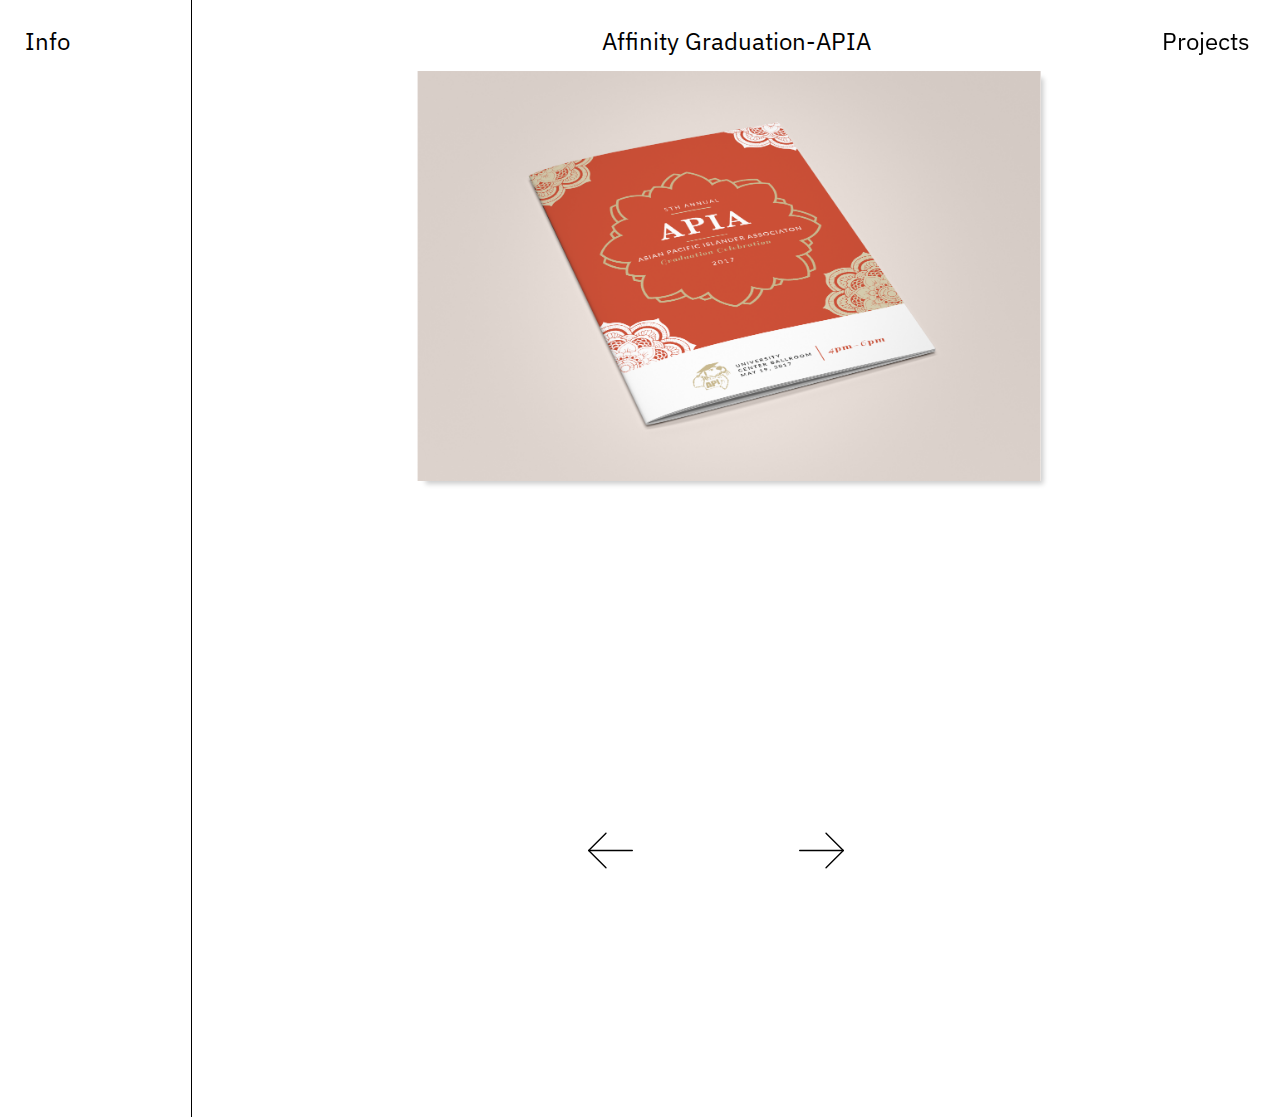
==== affinity.html @ 4284af56 "website structure" ====
<html>
  <head>
    <title>Diana Mejia</title>


    <meta charset="utf-8">
    <meta name="viewport" content="width=device-width, initial-scale=1">

    <link href="assets/css/styles.css" media="all" rel="stylesheet" />
    <link rel="shortcut icon" href="" />
    <script src="https://ajax.googleapis.com/ajax/libs/jquery/1.11.1/jquery.min.js"></script>
    <link href="https://fonts.googleapis.com/css?family=IBM+Plex+Sans" rel="stylesheet">
  </head>
  
<body>

  <div class="wrapper">
    <div class="column sideBar">
     <a class="infoButton" href="#">Info</a> 
     <div class="infoBox">
      <div class="infoBox_content"> 
        <br><br>
        California State Univeristy, Monterey Bay (CSUMB) Affinity graduations honor CSUMB graduates who come from historically marginalized backgrounds. The eight Affinity Graduations center the identities of Asian & Pacific Islander, students with dis/abilities, LGBTQ+, Undocumented, Black, Veteran, Native American, , and Chicanx/Latinx graduates and their communities.
        <br><br>
        I worked collaboratively with some of these communities including the Asian Pacific Islander Association to complete the program for their annual graduation ceremony.


        
      


      </div>
     </div>
    </div>

    <div class="column projectsList projectsSlide">
      <div class="projectsBox">
        <div class="projectsBox_Content">
          <span class="diana"></span>
          <span class="projectTitle">Affinity Graduation-APIA</span>
          <div class="imgContainer">
            <div class="img-wrap current"><img class="projectImages img1" src="assets/img/affinity/01.png" alt="affinity" height="250" width="200"></div>
            <div class="img-wrap"><img class="projectImages img2" src="assets/img/affinity/02.png" alt="affinity" height="400" width="400"></div>
            <div class="img-wrap"><img class="projectImages img3" src="assets/img/affinity/03.png" alt="affinity" height="200" width="200"></div>
            <div class="img-wrap"><img class="projectImages img4" src="assets/img/affinity/04.png" alt="affinity" height="400" width="400"></div>
            <div class="img-wrap"><img class="projectImages img5" src="assets/img/affinity/05.png" alt="affinity" height="200" width="200"></div> 
              

          </div>

          <div class="navArrows">
            <a href="#" class="backLink"><img class="backButton" src="assets/img/nav-icons/back.svg" width="45" height="45"></a>
            <a href="#" class="nextLink"><img class="nextButton" src="assets/img/nav-icons/next.svg" width="45" height="45"></a>
          </div>
      </div>
      </div>
    </div>

    <div class="closeButton">
     <a href="index.html">Projects</a> 
   <!-- <a href="index.html"><img src="assets/img/nav-icons/close.svg" height="24" width="24"></a> -->
    </div>


  </div>

  <script src="assets/js/app.js"></script>

</body>
</html>
---- assets/css/styles.css ----
body{
  font-family:'IBM Plex Sans', sans-serif;
  font-size: 24px;
  margin: 0;
  padding: 0;
}

body.colorBackground{
  background: linear-gradient(to right,#F2DDD0, #fff, #FDDDD0,#FDDDC0);
	background-size: 400% 400%;
	-webkit-animation: Gradient 20s ease infinite;
	-moz-animation: Gradient 20s ease infinite;
	animation: Gradient 20s ease infinite;
}

@-webkit-keyframes Gradient {
	0% {
		background-position: 0% 50%
	}
	50% {
		background-position: 100% 50%
	}
	100% {
		background-position: 0% 50%
	}
}

@-moz-keyframes Gradient {
	0% {
		background-position: 0% 50%
	}
	50% {
		background-position: 100% 50%
	}
	100% {
		background-position: 0% 50%
	}
}

@keyframes Gradient {
	0% {
		background-position: 0% 50%
	}
	50% {
		background-position: 100% 50%
	}
	100% {
		background-position: 0% 50%
	}
}

.wrapper{
  width:100%;
  margin:0 auto;
  max-width:1400px;
}

/*html:hover .cursor{  
  opacity:1;
  cursor: none;
  z-index:1;
}


.cursor { 
  height: 20px;
  width: 20px;
  border-radius: 20px;
  background-color: #202526;
  position: absolute;
  opacity:0;
}*/

*{ box-sizing:border-box;}

div{
  vertical-align:top;
}

a{
  text-decoration:none;
  color:#000;
  cursor: pointer;
}
a:hover{
  text-decoration:underline;
}

.swapText{
  font-weight:bold;
}

.swapText:hover {
  font-size: 0;
  line-height: 0; 
}

.swapText:hover:before {
  content: attr(data-hover);
  font-size:18px;
  line-height: 25px;
  
}

.diana{
  text-transform:uppercase;
  font-size:18px;
  letter-spacing:1px;
  
}


/* projectLink hover + projectThumbnails */
.projectThumbnail { 
  position:absolute;
  top:100px;
  margin-left:200px;
  opacity:0;
}

.projectLink:hover>.projectThumbnail{
  opacity: 1;
  transition: all 600ms ease;

}

.unfoldLink:hover>.unfoldThumbnail { 
  display: block; 
}

.vegainsLink:hover>.vegainsThumbnail { 
  display: block; 
}

.mineralsLink:hover>.mineralsThumbnail { 
  display: block; 
}

.exaltLink:hover>.exaltThumbnail { 
  display: block; 
}

.compassLink:hover>.compassThumbnail { 
  display: block; 
}

.roadstersLink:hover>.roadstersThumbnail { 
  display: block; 
}

.affinityLink:hover>.affinityThumbnail { 
  display: block; 
}

.fnmLink:hover>.fnmThumbnail { 
  display: block; 
}

.imgContainer {
  position: relative;
}

.projectImages{
  width: 60%;
  height: auto;
  position: absolute;
  top:0;
  left: 50%;
  transform: translateX(-50%);
  box-shadow: 5px 5px 5px -2px rgba(0,0,0,0.2);
}

.img-wrap {
  position: relative;
  display: none;
}

.current {
  display: block;
}

/* navigation icons */
.closeButton{
  position:fixed;
  margin-top: 5px;
  right: 30px;
  top: 25px;
  margin: 0;
  padding: 0;
}
.navArrows{
  position:fixed;
  bottom: 20px;
  right: 20px;
  width: 85%;
  transition: all 300ms ease;

}
.nextButton{
  margin-top:625px;
  right:30px;
  text-align:center;
}

.backButton{
  margin-top:625px;
  right:850px;
  text-align:center;
  /* display:none; */
  
}

.backlink, .nextlink{
  padding:0 80px 0 80px;
  /* top right bottom left*/
}

/* Responsive Columns sideBar + projectsList */

.column{
  display:inline-block; 
  padding:25px; 
  float:left;
}

.sideBar{
  border-right:solid #000 1px;
  height:auto;
  width:15%;
  transition: all 300ms ease;
  overflow: auto;
}

.sideBar-images{
  text-align:center; 
}

.sideBar.expanded {
  width: 40%;
  height:100%;
  /*background-color:#f8f8f8;*/  
}

.projectsTitles{
  list-style:none;
  padding: 0;
  font-size:30px;
  font-weight: 300;
}


.projectsList {
  width:85%;
  height:auto;
  /* padding:25px 0px 0px 100px;  */
  transition: all 300ms ease;
}

.projectsList.collapsed {
  width: 60%;
}

.navArrows.collapsed {
  width: 60%;
}

.projectsSlide{
  width:85%;
  /* padding: 25px 0px 0px 100px; */
  text-align: center;
 /* top right bottom left*/
 }


.infoButton,.aboutButton{
  text-decoration:none;
  color:black;
  font-size:24px;
}

.infoBox{
 overflow-y: scroll;
 overflow-x:hidden;
 z-index:-1;
}

.infoBox_content{
  font-size:18px;
  max-width:450px;
  opacity: 0;
  transition: all 300ms ease;
}

.expanded .infoBox_content{
  opacity: 1;
}


@media only screen and (max-width:768px){
  .wrapper{
    max-width:500px;
  }
  
  .column {
    max-width: 500px;
  }
  
  .projectsList, .sideBar, .expanded, .collapsed { 
    width: 100% !important;
    height: auto;  
    border:none;
    display: block;
  }

  .aboutSideBar{
    border-bottom: 1px solid #000;
  }

  .projectsList{
    padding:25px;
  }

  .projectsList.collapsed {
    display: none;
  }

  .projectsList a{
   font-size:24px;
  }

  .sidebar.expanded .projectsList{
    overflow:hidden;
  }

  .infoBox {
    height: 0;
    overflow: hidden;
  }

  .sidebar.expanded .infoBox {
    height: auto;
  }

  .projectImages{
    width:100%;
    height: auto;
  }

  .projectLink:hover>.projectThumbnail{
    opacity: 0;
  }

  .closeButton{
    position:fixed;
    margin-top: 5px;
    right: 30px;
    top: 25px;
    margin: 0;
    padding: 0;
  }

  .backlink, .nextlink{
    padding:0;
    /* top right bottom left*/
  }

  .nextButton{
    position:relative;
    margin-top:450px;
    right:-130px;
  }
  
  .backButton{
    position:relative;
    margin-top:450px;
    right:130px;  
  }
}
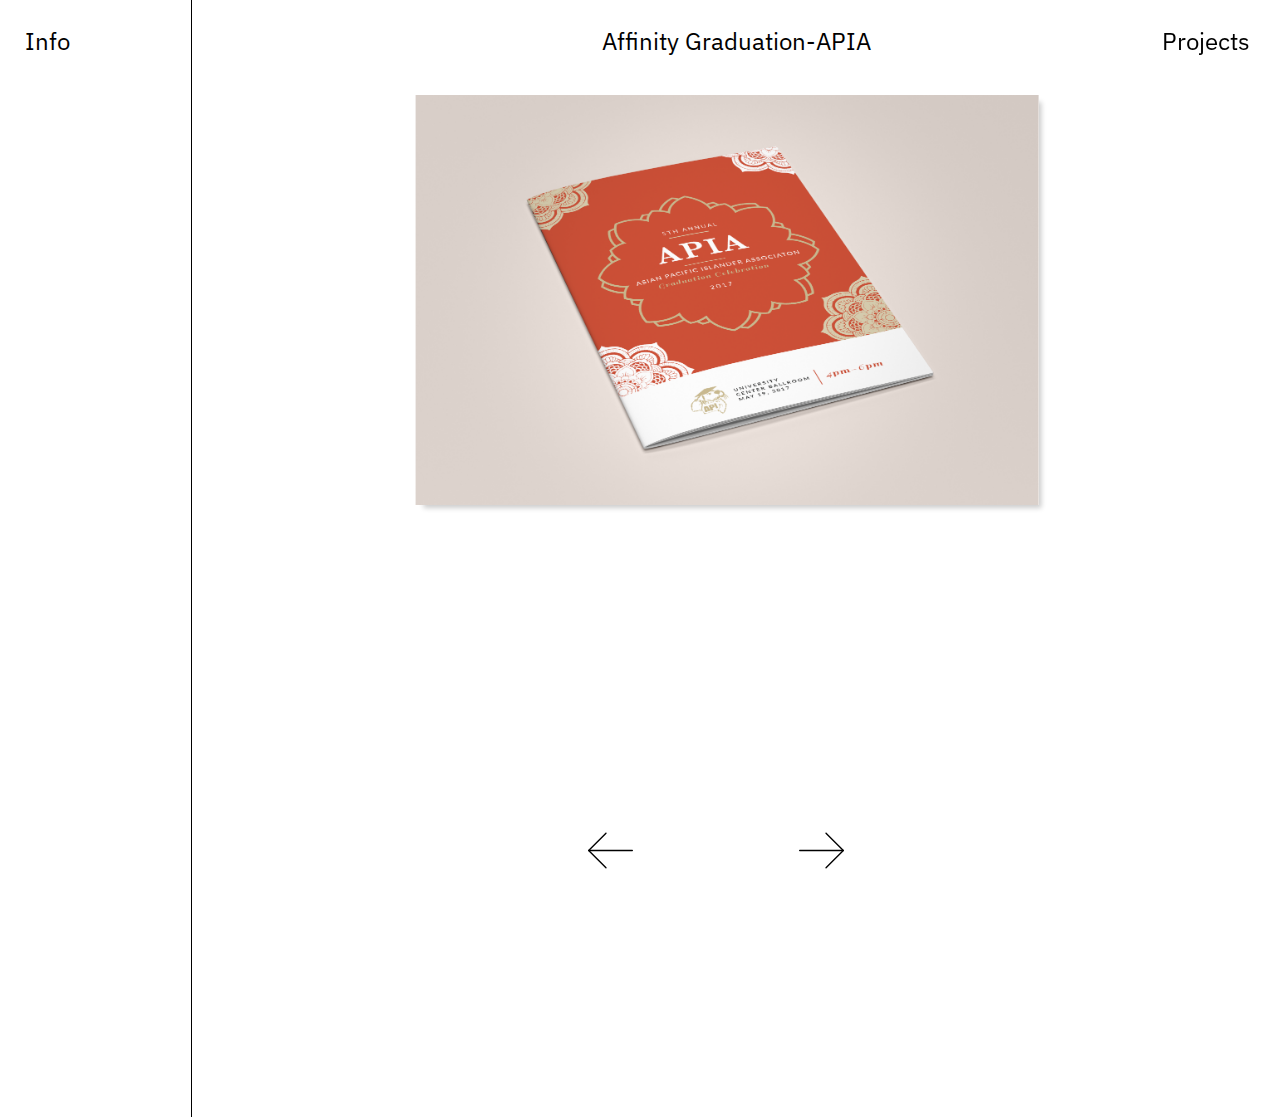
==== commit 01468516: "project description update" ====
--- a/affinity.html
+++ b/affinity.html
@@ -7,7 +7,7 @@
     <meta name="viewport" content="width=device-width, initial-scale=1">
 
     <link href="assets/css/styles.css" media="all" rel="stylesheet" />
-    <link rel="shortcut icon" href="" />
+    <link rel="shortcut icon" href="assets/img/nav-icons/square.png" />
     <script src="https://ajax.googleapis.com/ajax/libs/jquery/1.11.1/jquery.min.js"></script>
     <link href="https://fonts.googleapis.com/css?family=IBM+Plex+Sans" rel="stylesheet">
   </head>
@@ -20,9 +20,15 @@
      <div class="infoBox">
       <div class="infoBox_content"> 
         <br><br>
-        California State Univeristy, Monterey Bay (CSUMB) Affinity graduations honor CSUMB graduates who come from historically marginalized backgrounds. The eight Affinity Graduations center the identities of Asian & Pacific Islander, students with dis/abilities, LGBTQ+, Undocumented, Black, Veteran, Native American, , and Chicanx/Latinx graduates and their communities.
+        California State University, Monterey Bay (CSUMB) Affinity graduations honor
+        CSUMB graduates who come from historically marginalized backgrounds. The eight 
+        Affinity Graduations center the identities of Asian & Pacific Islander, 
+        students with dis/abilities, LGBTQ+, Undocumented, Black, Veteran, Native 
+        American, and Chicanx/Latinx graduates and their communities. 
         <br><br>
-        I worked collaboratively with some of these communities including the Asian Pacific Islander Association to complete the program for their annual graduation ceremony.
+        I worked collaboratively with some of these communities including the Asian 
+        Pacific Islander Association to complete the program for their annual 
+        graduation ceremony.
 
 
         
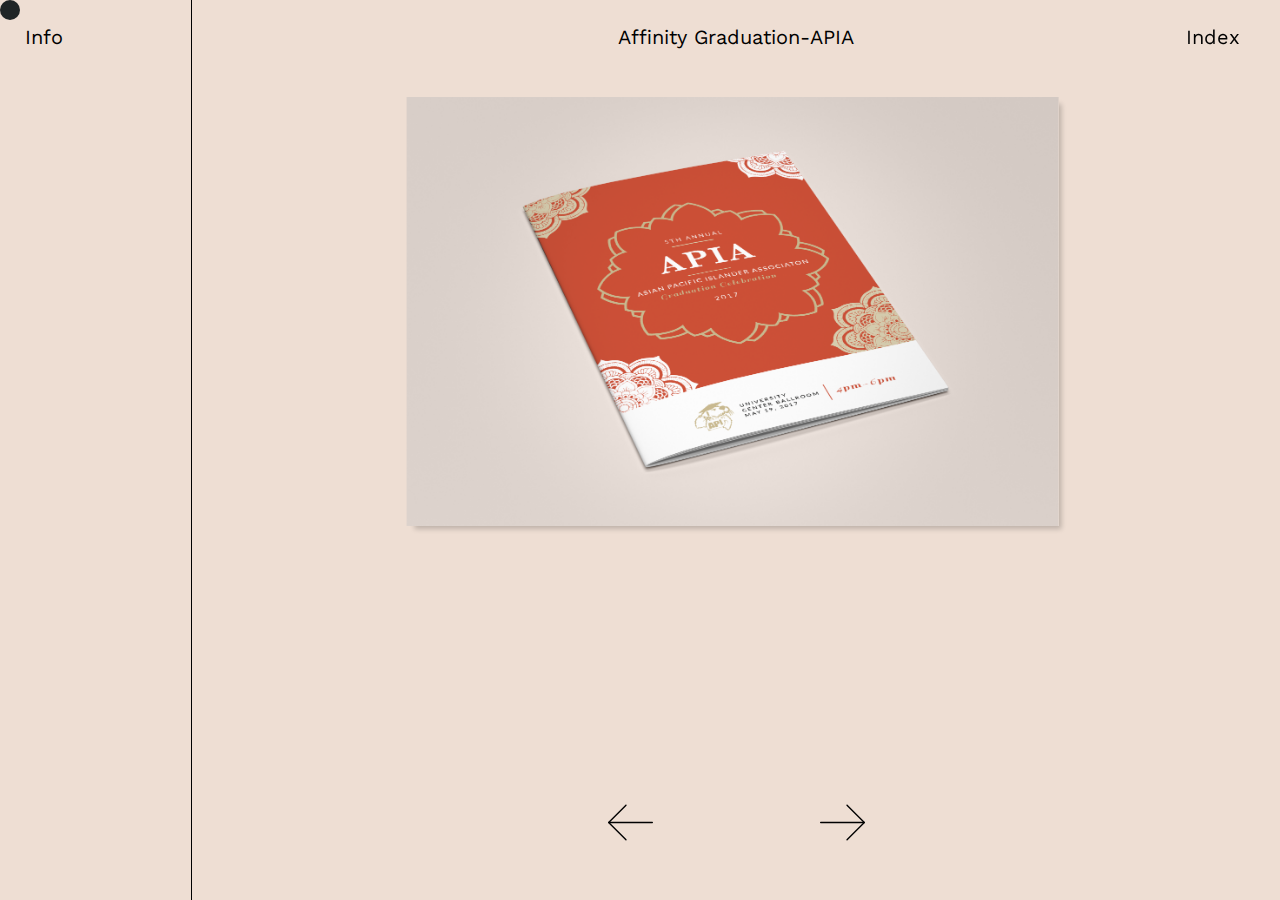
==== commit f4e17b11: "styles + hover images (stacking) updates" ====
--- a/affinity.html
+++ b/affinity.html
@@ -1,18 +1,22 @@
 <html>
   <head>
-    <title>Diana Mejia</title>
+    <title>Diana Mejia| Affinity APIA</title>
 
 
     <meta charset="utf-8">
     <meta name="viewport" content="width=device-width, initial-scale=1">
 
     <link href="assets/css/styles.css" media="all" rel="stylesheet" />
-    <link rel="shortcut icon" href="assets/img/nav-icons/square.png" />
+    <link rel="shortcut icon" href="assets/img/nav-icons/black_circle.png" />
+
     <script src="https://ajax.googleapis.com/ajax/libs/jquery/1.11.1/jquery.min.js"></script>
     <link href="https://fonts.googleapis.com/css?family=IBM+Plex+Sans" rel="stylesheet">
+    <link href="https://fonts.googleapis.com/css?family=Work+Sans" rel="stylesheet">
+
+    <div class="cursor"></div>
   </head>
   
-<body>
+<body class="affinity">
 
   <div class="wrapper">
     <div class="column sideBar">
@@ -63,7 +67,7 @@
     </div>
 
     <div class="closeButton">
-     <a href="index.html">Projects</a> 
+     <a href="index.html">Index</a> 
    <!-- <a href="index.html"><img src="assets/img/nav-icons/close.svg" height="24" width="24"></a> -->
     </div>
 
--- a/assets/css/styles.css
+++ b/assets/css/styles.css
@@ -1,52 +1,40 @@
 body{
-  font-family:'IBM Plex Sans', sans-serif;
-  font-size: 24px;
+  /* font-family:'IBM Plex Sans', sans-serif;  */
+  font-family: 'Work Sans', sans-serif;
+  background-color:rgb(247, 234, 207); 
+  font-weight:400; 
+  font-size: 20px;
   margin: 0;
   padding: 0;
-}
-
-body.colorBackground{
-  background: linear-gradient(to right,#F2DDD0, #fff, #FDDDD0,#FDDDC0);
-	background-size: 400% 400%;
-	-webkit-animation: Gradient 20s ease infinite;
-	-moz-animation: Gradient 20s ease infinite;
-	animation: Gradient 20s ease infinite;
-}
-
-@-webkit-keyframes Gradient {
-	0% {
-		background-position: 0% 50%
-	}
-	50% {
-		background-position: 100% 50%
-	}
-	100% {
-		background-position: 0% 50%
-	}
-}
-
-@-moz-keyframes Gradient {
-	0% {
-		background-position: 0% 50%
-	}
-	50% {
-		background-position: 100% 50%
-	}
-	100% {
-		background-position: 0% 50%
-	}
-}
-
-@keyframes Gradient {
-	0% {
-		background-position: 0% 50%
-	}
-	50% {
-		background-position: 100% 50%
-	}
-	100% {
-		background-position: 0% 50%
-	}
+  cursor: none !important;
+}
+
+ body.backgroundColor{
+   background-color:rgb(247, 234, 207); 
+}
+
+body.unfold{
+  background-color: #F8E5DB; 
+}
+
+body.minerals{
+  background-color: #E1EAEB;
+}
+
+body.fnm{
+  background-color: #F4DDD7;
+}
+
+body.vegains{
+  background-color: #DEE1D6;
+}
+
+body.affinity{
+  background-color: #EEDED3;
+}
+
+body.compass{
+  background-color: #D7DFE1;
 }
 
 .wrapper{
@@ -55,12 +43,11 @@
   max-width:1400px;
 }
 
-/*html:hover .cursor{  
+html:hover .cursor{   
   opacity:1;
-  cursor: none;
+  cursor: none !important;
   z-index:1;
 }
-
 
 .cursor { 
   height: 20px;
@@ -69,73 +56,98 @@
   background-color: #202526;
   position: absolute;
   opacity:0;
-}*/
+}
 
 *{ box-sizing:border-box;}
 
 div{
   vertical-align:top;
+}
+.diana{
+  position:fixed;
+  /* transform: rotate(-90deg); */
+  right: 30px;
+  margin-top: 5px;
+  top: 25px;
+  /* text-transform:uppercase; */
+}
+
+.dianaLink:hover{
+  text-decoration:none;
 }
 
 a{
   text-decoration:none;
   color:#000;
-  cursor: pointer;
-}
+  font-weight:400;  
+  cursor: none !important;
+}
+
 a:hover{
-  text-decoration:underline;
-}
-
-.swapText{
-  font-weight:bold;
-}
-
-.swapText:hover {
-  font-size: 0;
-  line-height: 0; 
-}
-
-.swapText:hover:before {
-  content: attr(data-hover);
-  font-size:18px;
-  line-height: 25px;
-  
-}
-
-.diana{
+  border-bottom: 2px dotted currentColor;
+}
+
+/* projectLink hover + projectThumbnails */
+
+.projectSubtitle{
   text-transform:uppercase;
-  font-size:18px;
-  letter-spacing:1px;
-  
-}
-
-
-/* projectLink hover + projectThumbnails */
+  font-size:14px;
+  opacity:0;
+  line-height: 0;
+}
+
 .projectThumbnail { 
   position:absolute;
   top:100px;
-  margin-left:200px;
+  margin-left:350px;
   opacity:0;
 }
 
 .projectLink:hover>.projectThumbnail{
   opacity: 1;
-  transition: all 600ms ease;
-
+  transition: all 900ms ease;
 }
 
 .unfoldLink:hover>.unfoldThumbnail { 
   display: block; 
 }
 
+.unfoldLink:hover:before { 
+  content: '';
+  position: fixed;
+  display: block;
+  top: 0; bottom: 0; left: 0; right: 0;
+  z-index: -1;
+  background-color: #F8E5DB;
+}
+
 .vegainsLink:hover>.vegainsThumbnail { 
   display: block; 
 }
 
+.vegainsLink:hover:before { 
+  content: '';
+  position: fixed;
+  display: block;
+  top: 0; bottom: 0; left: 0; right: 0;
+  z-index: -1;
+  background-color: #DEE1D6;
+}
+
+
 .mineralsLink:hover>.mineralsThumbnail { 
   display: block; 
 }
 
+.mineralsLink:hover:before { 
+  content: '';
+  position: fixed;
+  display: block;
+  top: 0; bottom: 0; left: 0; right: 0;
+  z-index: -1;
+  background-color: #E1EAEB;
+}
+
 .exaltLink:hover>.exaltThumbnail { 
   display: block; 
 }
@@ -144,16 +156,52 @@
   display: block; 
 }
 
+.compassLink:hover:before { 
+  content: '';
+  position: fixed;
+  display: block;
+  top: 0; bottom: 0; left: 0; right: 0;
+  z-index: -1;
+  background-color: #D7DFE1;
+}
+
 .roadstersLink:hover>.roadstersThumbnail { 
   display: block; 
 }
 
+.roadstersLink:hover:before { 
+  content: '';
+  position: fixed;
+  display: block;
+  top: 0; bottom: 0; left: 0; right: 0;
+  z-index: -1;
+  background-color: rgb(247, 234, 207);
+}
+
+
 .affinityLink:hover>.affinityThumbnail { 
   display: block; 
 }
 
+.affinityLink:hover:before { 
+  content: '';
+  position: fixed;
+  display: block;
+  top: 0; bottom: 0; left: 0; right: 0;
+  z-index: -1;
+  background-color: #EEDED3;
+}
+
 .fnmLink:hover>.fnmThumbnail { 
   display: block; 
+}
+.fnmLink:hover:before { 
+  content: '';
+  position: fixed;
+  display: block;
+  top: 0; bottom: 0; left: 0; right: 0;
+  z-index: -1;
+  background-color: #F4DDD7;
 }
 
 .imgContainer {
@@ -183,31 +231,29 @@
 .closeButton{
   position:fixed;
   margin-top: 5px;
-  right: 30px;
+  right: 40px;
   top: 25px;
   margin: 0;
   padding: 0;
 }
 .navArrows{
   position:fixed;
-  bottom: 20px;
-  right: 20px;
+  bottom: 50px;
   width: 85%;
   transition: all 300ms ease;
 
 }
 .nextButton{
-  margin-top:625px;
+  margin-top:500px;
   right:30px;
   text-align:center;
 }
 
 .backButton{
-  margin-top:625px;
+  margin-top:500px;
   right:850px;
   text-align:center;
-  /* display:none; */
-  
+  /* display:none; */ 
 }
 
 .backlink, .nextlink{
@@ -223,9 +269,10 @@
   float:left;
 }
 
+
 .sideBar{
-  border-right:solid #000 1px;
-  height:auto;
+   border-right:solid #000 1px; 
+  height:100%;
   width:15%;
   transition: all 300ms ease;
   overflow: auto;
@@ -238,22 +285,27 @@
 .sideBar.expanded {
   width: 40%;
   height:100%;
-  /*background-color:#f8f8f8;*/  
+
 }
 
 .projectsTitles{
   list-style:none;
   padding: 0;
-  font-size:30px;
-  font-weight: 300;
-}
-
+  font-size:25px; 
+  /* text-transform:uppercase; */
+}
+
+
+ul li{  
+  margin: 25px 0;
+}
 
 .projectsList {
   width:85%;
   height:auto;
-  /* padding:25px 0px 0px 100px;  */
+  padding:0px 0px 0px 100px; 
   transition: all 300ms ease;
+ 
 }
 
 .projectsList.collapsed {
@@ -266,7 +318,7 @@
 
 .projectsSlide{
   width:85%;
-  /* padding: 25px 0px 0px 100px; */
+  padding: 25px 0px 0px 0px;
   text-align: center;
  /* top right bottom left*/
  }
@@ -275,7 +327,6 @@
 .infoButton,.aboutButton{
   text-decoration:none;
   color:black;
-  font-size:24px;
 }
 
 .infoBox{
@@ -287,6 +338,8 @@
 .infoBox_content{
   font-size:18px;
   max-width:450px;
+  max-height:900px;
+  overflow-x:hidden;
   opacity: 0;
   transition: all 300ms ease;
 }
@@ -313,19 +366,23 @@
   }
 
   .aboutSideBar{
-    border-bottom: 1px solid #000;
+    /* border-bottom: 1px solid #000; */
   }
 
   .projectsList{
     padding:25px;
-  }
+    text-align:Center;
+
+  }
+
 
   .projectsList.collapsed {
     display: none;
   }
 
   .projectsList a{
-   font-size:24px;
+   font-size:20px;
+
   }
 
   .sidebar.expanded .projectsList{
@@ -359,20 +416,26 @@
     padding: 0;
   }
 
+ 
+
   .backlink, .nextlink{
     padding:0;
     /* top right bottom left*/
   }
 
+  .navArrows{
+    position:fixed;
+  }
+
   .nextButton{
     position:relative;
     margin-top:450px;
-    right:-130px;
+    right:-100px;
   }
   
   .backButton{
     position:relative;
     margin-top:450px;
-    right:130px;  
+    right:100px;  
   }
 }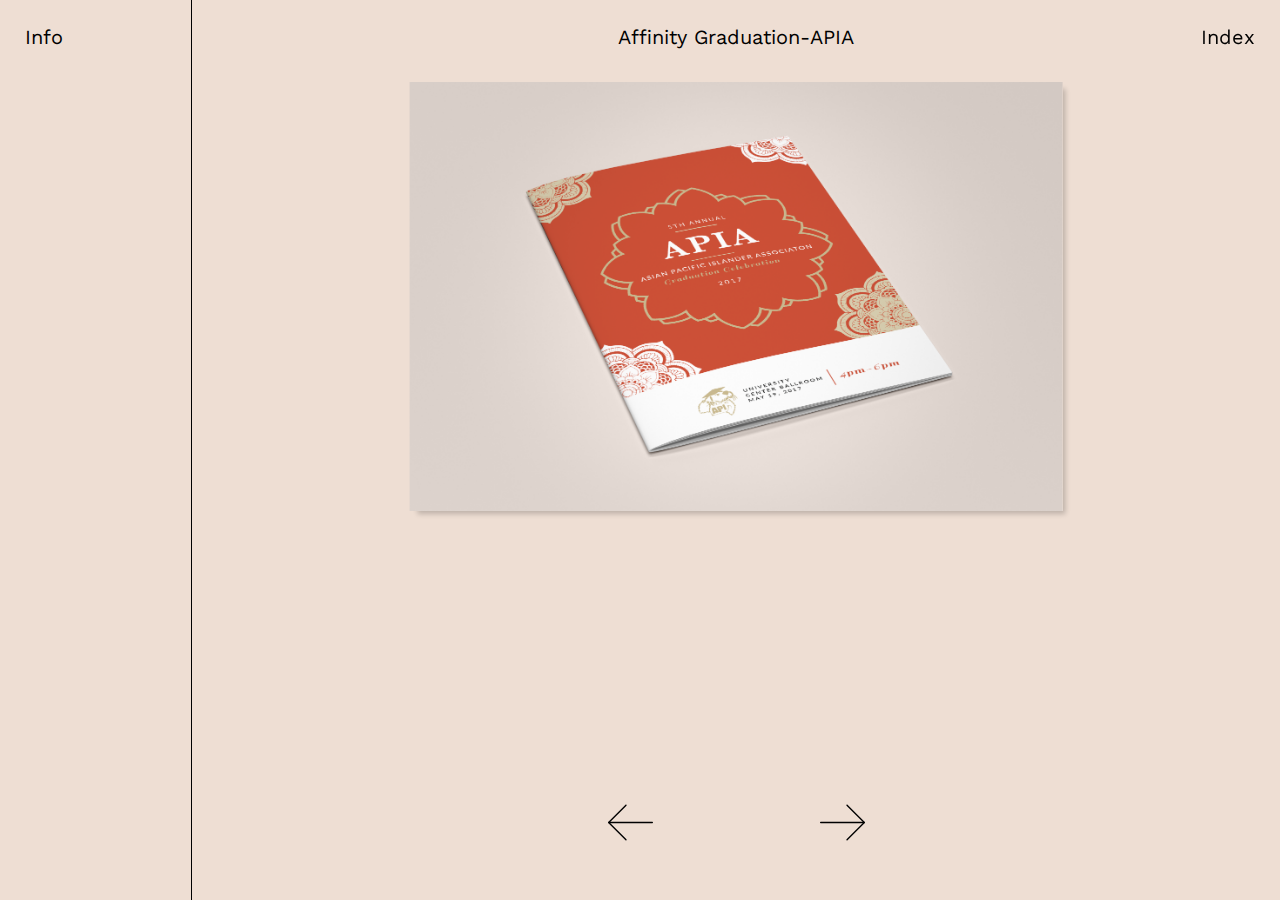
==== commit c80bf597: "infoButton & aboutButton removed from sideBar" ====
--- a/affinity.html
+++ b/affinity.html
@@ -19,8 +19,8 @@
 <body class="affinity">
 
   <div class="wrapper">
+      <a class="infoButton" href="#">Info</a> 
     <div class="column sideBar">
-     <a class="infoButton" href="#">Info</a> 
      <div class="infoBox">
       <div class="infoBox_content"> 
         <br><br>
--- a/assets/css/styles.css
+++ b/assets/css/styles.css
@@ -6,7 +6,6 @@
   font-size: 20px;
   margin: 0;
   padding: 0;
-  cursor: none !important;
 }
 
  body.backgroundColor{
@@ -43,20 +42,20 @@
   max-width:1400px;
 }
 
-html:hover .cursor{   
+/*html:hover .cursor{   
   opacity:1;
   cursor: none !important;
   z-index:1;
 }
 
-.cursor { 
+ .cursor { 
   height: 20px;
   width: 20px;
   border-radius: 20px;
   background-color: #202526;
   position: absolute;
   opacity:0;
-}
+} */
 
 *{ box-sizing:border-box;}
 
@@ -66,10 +65,9 @@
 .diana{
   position:fixed;
   /* transform: rotate(-90deg); */
-  right: 30px;
+  right: 25px;
   margin-top: 5px;
   top: 25px;
-  /* text-transform:uppercase; */
 }
 
 .dianaLink:hover{
@@ -80,7 +78,6 @@
   text-decoration:none;
   color:#000;
   font-weight:400;  
-  cursor: none !important;
 }
 
 a:hover{
@@ -206,6 +203,27 @@
 
 .imgContainer {
   position: relative;
+}
+
+.projectsScroll{
+  height: 100%;
+  width:85%;
+  overflow: scroll;
+  text-align:center;  
+}
+
+.projectsScroll.collapsed {
+  width: 60%;
+}
+
+.images-scroll{
+  width:70%;
+  text-align:center;
+}
+
+.images{
+  padding-top: 20px;
+  /* top right bottom left*/
 }
 
 .projectImages{
@@ -231,7 +249,7 @@
 .closeButton{
   position:fixed;
   margin-top: 5px;
-  right: 40px;
+  right: 25px;
   top: 25px;
   margin: 0;
   padding: 0;
@@ -240,42 +258,44 @@
   position:fixed;
   bottom: 50px;
   width: 85%;
+  text-align:center;
   transition: all 300ms ease;
 
 }
 .nextButton{
-  margin-top:500px;
-  right:30px;
-  text-align:center;
+  margin-top:500px; 
 }
 
 .backButton{
   margin-top:500px;
-  right:850px;
-  text-align:center;
   /* display:none; */ 
 }
 
-.backlink, .nextlink{
+.backLink, .nextLink{
   padding:0 80px 0 80px;
   /* top right bottom left*/
 }
 
+.backLink:hover, .nextLink:hover{
+  border-bottom: none;
+}
+
 /* Responsive Columns sideBar + projectsList */
 
 .column{
   display:inline-block; 
-  padding:25px; 
+  /* top right bottom left*/
   float:left;
 }
 
 
 .sideBar{
-   border-right:solid #000 1px; 
+  border-right:solid #000 1px; 
   height:100%;
   width:15%;
   transition: all 300ms ease;
   overflow: auto;
+  padding:25px 25px 0; 
 }
 
 .sideBar-images{
@@ -312,6 +332,7 @@
   width: 60%;
 }
 
+
 .navArrows.collapsed {
   width: 60%;
 }
@@ -323,6 +344,12 @@
  /* top right bottom left*/
  }
 
+.infoButton, .aboutButton {
+  position: absolute;
+  top: 25px;
+  left: 25px;
+  z-index: 5000;
+}
 
 .infoButton,.aboutButton{
   text-decoration:none;
@@ -338,7 +365,6 @@
 .infoBox_content{
   font-size:18px;
   max-width:450px;
-  max-height:900px;
   overflow-x:hidden;
   opacity: 0;
   transition: all 300ms ease;
@@ -365,6 +391,12 @@
     display: block;
   }
 
+  .projectsScroll{
+    margin:auto;
+    width:100%;
+    text-align:center;  
+  }
+
   .aboutSideBar{
     /* border-bottom: 1px solid #000; */
   }
@@ -376,7 +408,7 @@
   }
 
 
-  .projectsList.collapsed {
+  .projectsScroll.collapsed,.projectsList.collapsed {
     display: none;
   }
 
@@ -398,9 +430,10 @@
     height: auto;
   }
 
-  .projectImages{
+  .projectImages, .images-scroll{
     width:100%;
     height: auto;
+    text-align:center;
   }
 
   .projectLink:hover>.projectThumbnail{
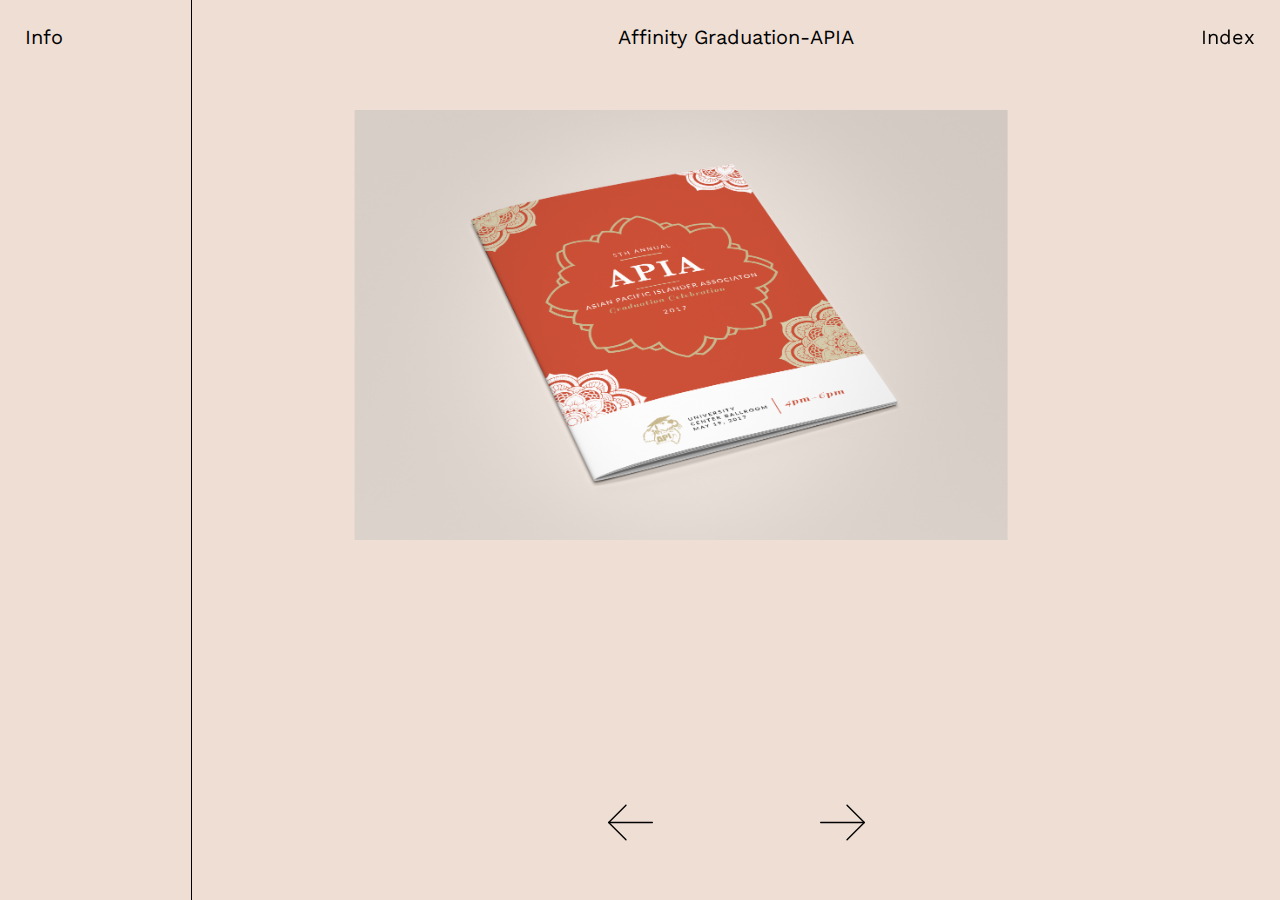
==== commit 7578c304: "added pages/edited descriptions/style changes" ====
--- a/affinity.html
+++ b/affinity.html
@@ -24,7 +24,7 @@
      <div class="infoBox">
       <div class="infoBox_content"> 
         <br><br>
-        California State University, Monterey Bay (CSUMB) Affinity graduations honor
+        <b>Project Overview:</b> California State University, Monterey Bay (CSUMB) Affinity graduations honor
         CSUMB graduates who come from historically marginalized backgrounds. The eight 
         Affinity Graduations center the identities of Asian & Pacific Islander, 
         students with dis/abilities, LGBTQ+, Undocumented, Black, Veteran, Native 
@@ -33,6 +33,9 @@
         I worked collaboratively with some of these communities including the Asian 
         Pacific Islander Association to complete the program for their annual 
         graduation ceremony.
+        <br><br>
+        <b>Roles:</b> Print Design
+        
 
 
         
--- a/assets/css/styles.css
+++ b/assets/css/styles.css
@@ -1,5 +1,4 @@
 body{
-  /* font-family:'IBM Plex Sans', sans-serif;  */
   font-family: 'Work Sans', sans-serif;
   background-color:rgb(247, 234, 207); 
   font-weight:400; 
@@ -42,21 +41,6 @@
   max-width:1400px;
 }
 
-/*html:hover .cursor{   
-  opacity:1;
-  cursor: none !important;
-  z-index:1;
-}
-
- .cursor { 
-  height: 20px;
-  width: 20px;
-  border-radius: 20px;
-  background-color: #202526;
-  position: absolute;
-  opacity:0;
-} */
-
 *{ box-sizing:border-box;}
 
 div{
@@ -86,18 +70,13 @@
 
 /* projectLink hover + projectThumbnails */
 
-.projectSubtitle{
-  text-transform:uppercase;
-  font-size:14px;
+
+.projectThumbnail { 
+  position:absolute;;
+  top:50px;
+  margin-left:250px;
   opacity:0;
-  line-height: 0;
-}
-
-.projectThumbnail { 
-  position:absolute;
-  top:100px;
-  margin-left:350px;
-  opacity:0;
+  z-index:-1;
 }
 
 .projectLink:hover>.projectThumbnail{
@@ -203,27 +182,67 @@
 
 .imgContainer {
   position: relative;
+  z-index:-10;
 }
 
 .projectsScroll{
   height: 100%;
   width:85%;
   overflow: scroll;
-  text-align:center;  
+  /* text-align:center;   */
 }
 
 .projectsScroll.collapsed {
   width: 60%;
+}
+
+.images-hero{
+  width:70%;
+  /* width:100% !important; */
+  /* text-align:center; */
+  /* margin-top: -100px; */
 }
 
 .images-scroll{
   width:70%;
   text-align:center;
+  margin-top:25px;
 }
 
 .images{
   padding-top: 20px;
   /* top right bottom left*/
+}
+
+.descriptions{
+  width:50%;
+}
+
+.initialSubtitle{
+  /* margin-top: 0px; */
+  font-size:20px;
+  /* font-weight: bold; */
+}
+
+.projectSubtitle{
+  font-size:20px;
+  margin-top:100px;
+  /* font-weight: bold; */
+}
+.projectDescriptions{
+  font-size:16px;
+  margin-top:20px;
+  padding: 0px 200px 0px 200px;
+  text-align: left;
+  
+}
+
+.lastDescriptions{
+  margin-bottom:50px;
+}
+
+span.projectTitle{
+  z-index:500;
 }
 
 .projectImages{
@@ -233,7 +252,7 @@
   top:0;
   left: 50%;
   transform: translateX(-50%);
-  box-shadow: 5px 5px 5px -2px rgba(0,0,0,0.2);
+  /* box-shadow: 5px 5px 5px -2px rgba(0,0,0,0.2); */
 }
 
 .img-wrap {
@@ -260,6 +279,7 @@
   width: 85%;
   text-align:center;
   transition: all 300ms ease;
+  z-index:1;
 
 }
 .nextButton{
@@ -288,6 +308,13 @@
   float:left;
 }
 
+.aboutSidebar{
+  height:auto !important;
+}
+
+.aboutSidebar.expanded{
+height: 100% !important; 
+}
 
 .sideBar{
   border-right:solid #000 1px; 
@@ -315,6 +342,12 @@
   /* text-transform:uppercase; */
 }
 
+.projectCategory{
+  font-size:18px;
+  font-style:italic;
+  font-weight:300;
+}
+
 
 ul li{  
   margin: 25px 0;
@@ -404,7 +437,6 @@
   .projectsList{
     padding:25px;
     text-align:Center;
-
   }
 
 
@@ -415,6 +447,12 @@
   .projectsList a{
    font-size:20px;
 
+  }
+
+  .projectDescriptions{
+    font-size:16px;
+    margin-top:20px;
+    padding: 0px 20px 0px 20px;
   }
 
   .sidebar.expanded .projectsList{
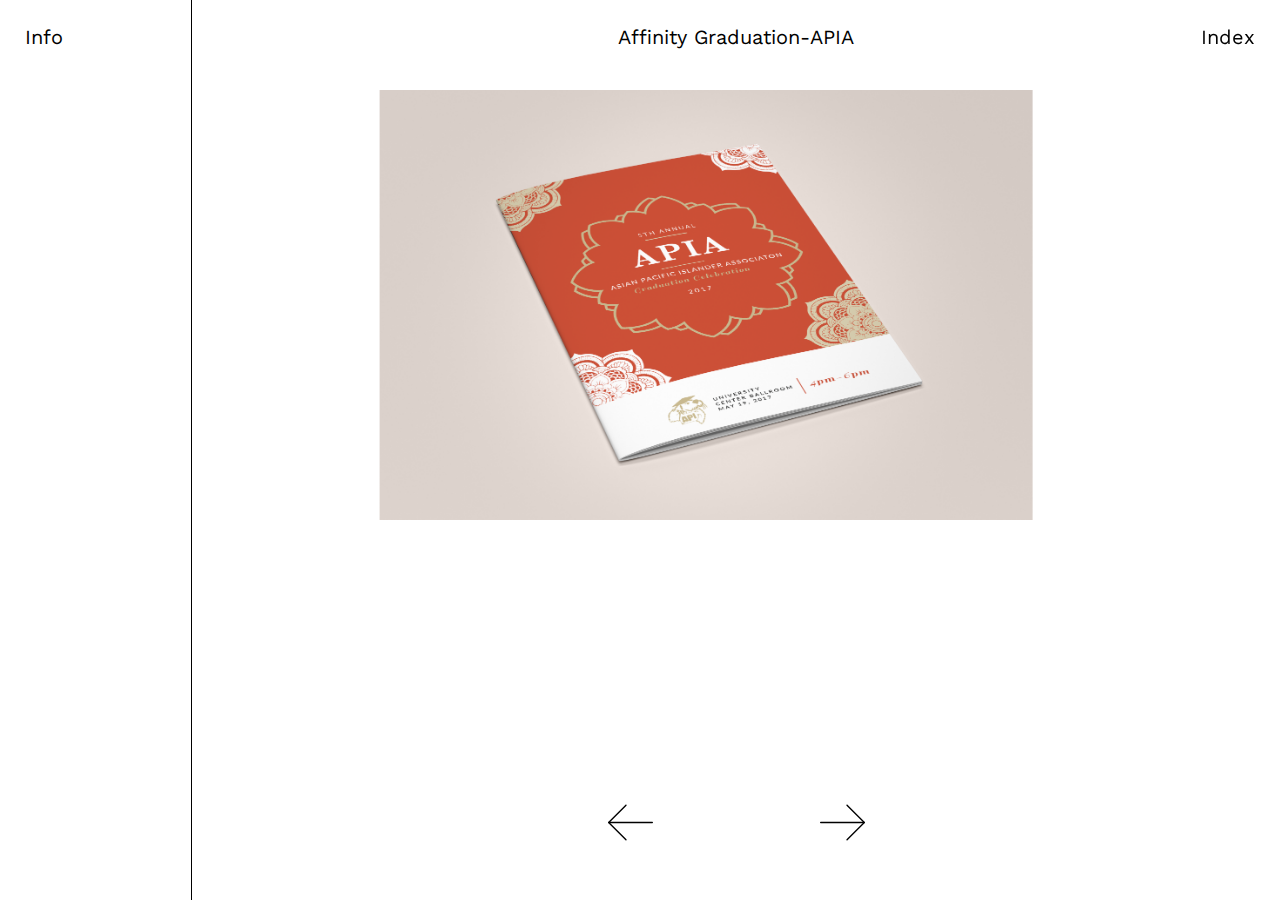
==== commit 3786ff76: "webkit scrollbar" ====
--- a/affinity.html
+++ b/affinity.html
@@ -16,7 +16,7 @@
     <div class="cursor"></div>
   </head>
   
-<body class="affinity">
+<body class="whiteBackground">
 
   <div class="wrapper">
       <a class="infoButton" href="#">Info</a> 
--- a/assets/css/styles.css
+++ b/assets/css/styles.css
@@ -1,12 +1,24 @@
 body{
   font-family: 'Work Sans', sans-serif;
   background-color:rgb(247, 234, 207); 
+  /* background-color:#fff; */
   font-weight:400; 
   font-size: 20px;
   margin: 0;
   padding: 0;
 }
 
+
+::-webkit-scrollbar {
+  width:0;
+  background-color: #fff;
+}
+
+
+body.whiteBackground{
+  background-color:#fff;
+}
+
  body.backgroundColor{
    background-color:rgb(247, 234, 207); 
 }
@@ -24,7 +36,7 @@
 }
 
 body.vegains{
-  background-color: #DEE1D6;
+  background-color: rgb(247, 234, 207);
 }
 
 body.affinity{
@@ -33,6 +45,11 @@
 
 body.compass{
   background-color: #D7DFE1;
+}
+
+body.ancestor{
+  /* background-color: #D7EDE5; */
+  background-color: #F5E2B8;
 }
 
 .wrapper{
@@ -107,7 +124,8 @@
   display: block;
   top: 0; bottom: 0; left: 0; right: 0;
   z-index: -1;
-  background-color: #DEE1D6;
+  /* background-color: #DEE1D6; */
+  background-color: rgb(247, 234, 207);
 }
 
 
@@ -124,6 +142,19 @@
   background-color: #E1EAEB;
 }
 
+.ancestorLink:hover>.ancestorThumbnail { 
+  display: block; 
+}
+
+.ancestorLink:hover:before { 
+  content: '';
+  position: fixed;
+  display: block;
+  top: 0; bottom: 0; left: 0; right: 0;
+  z-index: -1;
+  background-color: #F5E2B8;
+}
+
 .exaltLink:hover>.exaltThumbnail { 
   display: block; 
 }
@@ -178,6 +209,10 @@
   top: 0; bottom: 0; left: 0; right: 0;
   z-index: -1;
   background-color: #F4DDD7;
+}
+
+.projectsBox{
+  padding-bottom:100px;
 }
 
 .imgContainer {
@@ -384,6 +419,11 @@
   z-index: 5000;
 }
 
+.closeButton{
+  z-index: 5000;
+
+}
+
 .infoButton,.aboutButton{
   text-decoration:none;
   color:black;
@@ -468,7 +508,7 @@
     height: auto;
   }
 
-  .projectImages, .images-scroll{
+  .projectImages, .images-scroll, .images-hero{
     width:100%;
     height: auto;
     text-align:center;
